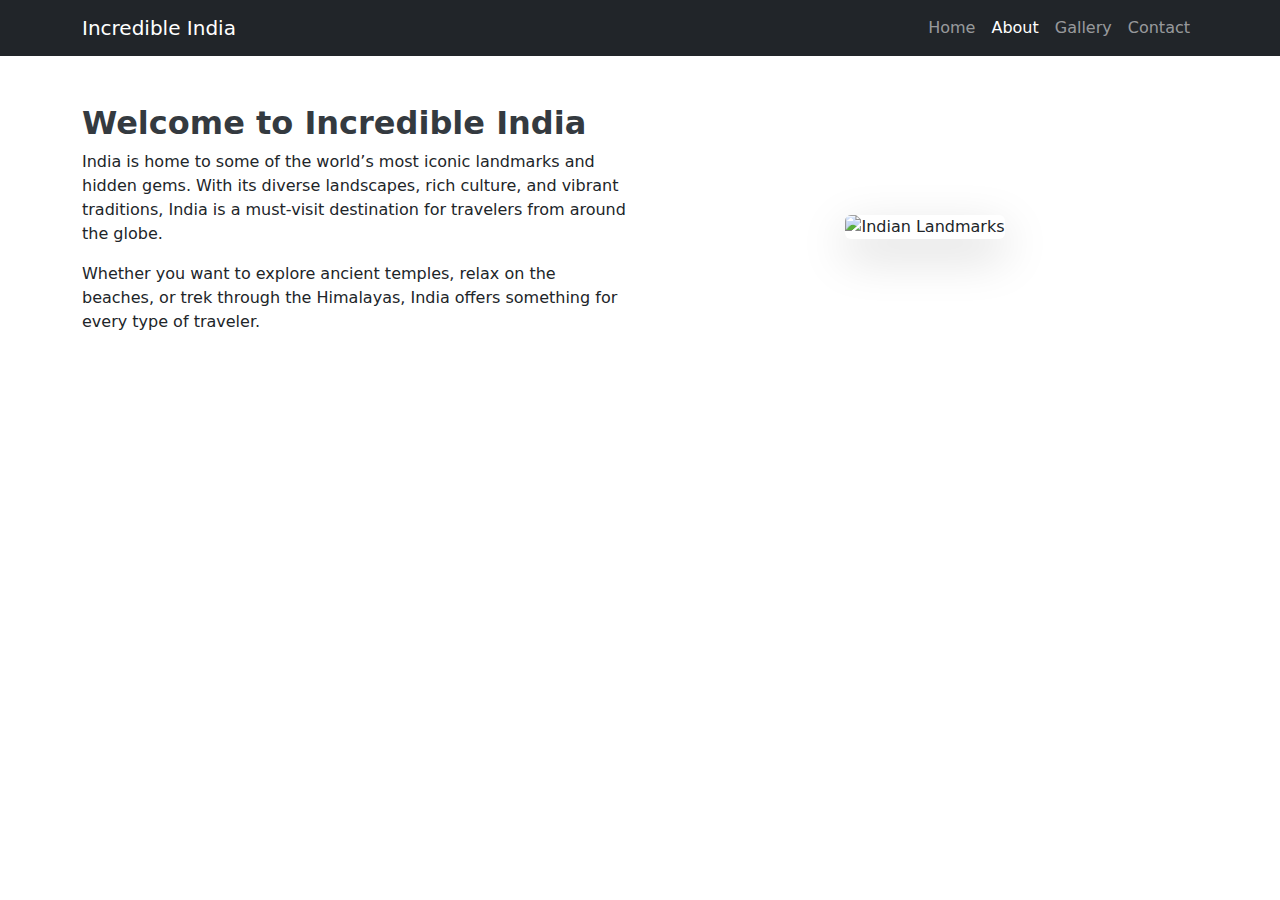
==== about.html @ abef3ae1 "Add files via upload" ====
<!DOCTYPE html>
<html lang="en">
<head>
    <meta charset="UTF-8">
    <meta name="viewport" content="width=device-width, initial-scale=1.0">
    <title>About Incredible India</title>
    <link rel="stylesheet" href="styles.css">
    <link rel="stylesheet" href="https://cdn.jsdelivr.net/npm/bootstrap@5.3.0/dist/css/bootstrap.min.css">
</head>
<body>

<!-- Navbar -->
<nav class="navbar navbar-expand-lg navbar-dark bg-dark">
    <div class="container">
        <a class="navbar-brand" href="#">Incredible India</a>
        <button class="navbar-toggler" type="button" data-bs-toggle="collapse" data-bs-target="#navbarNav">
            <span class="navbar-toggler-icon"></span>
        </button>
        <div class="collapse navbar-collapse" id="navbarNav">
            <ul class="navbar-nav ms-auto">
                <li class="nav-item"><a class="nav-link" href="index.html">Home</a></li>
                <li class="nav-item"><a class="nav-link active" href="about.html">About</a></li>
                <li class="nav-item"><a class="nav-link" href="gallery.html">Gallery</a></li>
                <li class="nav-item"><a class="nav-link" href="contact.html">Contact</a></li>
            </ul>
        </div>
    </div>
</nav>

<section class="container my-5">
    <div class="row align-items-center">
        <div class="col-md-6">
            <h2>Welcome to Incredible India</h2>
            <p>India is home to some of the world’s most iconic landmarks and hidden gems. With its diverse landscapes, rich culture, and vibrant traditions, India is a must-visit destination for travelers from around the globe.</p>
            <p>Whether you want to explore ancient temples, relax on the beaches, or trek through the Himalayas, India offers something for every type of traveler.</p>
        </div>
        <div class="col-md-6 text-center">
            <img src="india-landmarks.jpeg" class="img-fluid rounded shadow-lg" alt="Indian Landmarks">
        </div>
    </div>
</section>

<script src="https://cdn.jsdelivr.net/npm/bootstrap@5.3.0/dist/js/bootstrap.bundle.min.js"></script>
</body>
</html>
---- styles.css ----
body {
    font-family: 'Arial', sans-serif;
    color: #333;
}

.carousel-item img {
    width: 100%;
    height: auto;
    max-height: 400px;
    object-fit: contain;
}

.carousel-caption {
    background: rgba(0, 0, 0, 0.5);
    padding: 15px;
    border-radius: 10px;
}

.card {
    border: none;
    transition: 0.3s;
    background: #f8f9fa;
    display: flex;
    flex-direction: column;
    height: 100%;
}

.card:hover {
    transform: scale(1.05);
}

.btn {
    transition: 0.3s;
}

.btn:hover {
    background-color: #333;
}

.img-fluid, .gallery-img {
    transition: transform 0.3s ease-in-out;
}

.img-fluid {
    max-width: 100%;
    height: auto;
}

.img-fluid:hover, .gallery-img:hover {
    transform: scale(1.1);
}

.gallery-img:hover {
    box-shadow: 0 4px 10px rgba(0, 0, 0, 0.3);
}

.gallery-img {
    width: 100%;
    height: 250px;      
    object-fit: cover; 
}

.card-body {
    flex-grow: 1;
    display: flex;
    flex-direction: column;
    justify-content: center;
    text-align: center;
    background-color: #f8f9fa;
    padding: 15px;
}

.cta {
    background: #343a40;
    padding: 50px;
}

.about-hero {
    background: url('assets/about-banner.jpg') no-repeat center center/cover;
    height: 350px;
    position: relative;
    display: flex;
    align-items: center;
    justify-content: center;
    background-size: contain; 
    background-position: center;
    background-repeat: no-repeat;
    width: 100%;
}

.hero-overlay {
    background: rgba(0, 0, 0, 0.6);
    width: 100%;
    height: 100%;
    display: flex;
    align-items: center;
    justify-content: center;
}

.container h2 {
    color: #343a40;
    font-weight: bold;
}

.team-section {
    background: #f8f9fa;
    padding: 50px 0;
}

.team-card {
    background: #ffffff;
    padding: 20px;
    border-radius: 10px;
    box-shadow: 0 4px 8px rgba(0, 0, 0, 0.1);
    transition: transform 0.3s ease-in-out;
}

.team-card:hover {
    transform: scale(1.05);
}

.team-card img {
    width: 120px;
    height: 120px;
    border-radius: 50%;
    margin-bottom: 10px;
    border: 3px solid #007bff;
}
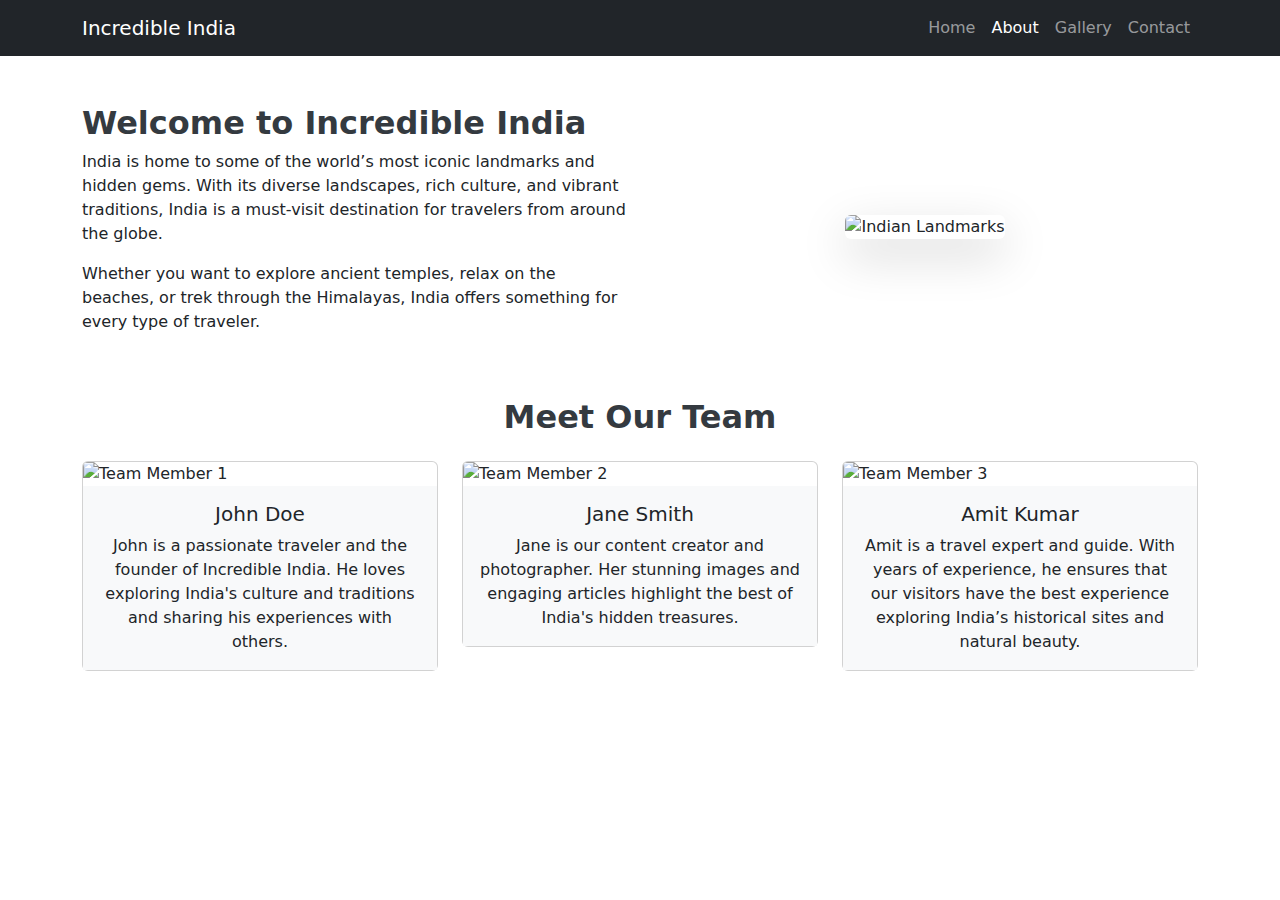
==== commit 1dee370c: "Add files via upload" ====
--- a/about.html
+++ b/about.html
@@ -27,6 +27,7 @@
     </div>
 </nav>
 
+<!-- About Section -->
 <section class="container my-5">
     <div class="row align-items-center">
         <div class="col-md-6">
@@ -40,6 +41,45 @@
     </div>
 </section>
 
+<!-- Team Section -->
+<section class="container my-5">
+    <h2 class="text-center mb-4">Meet Our Team</h2>
+    <div class="row">
+        <!-- Team Member 1 -->
+        <div class="col-md-4">
+            <div class="card">
+                <img src="team-member1.jpg" class="card-img-top" alt="Team Member 1">
+                <div class="card-body">
+                    <h5 class="card-title">John Doe</h5>
+                    <p class="card-text">John is a passionate traveler and the founder of Incredible India. He loves exploring India's culture and traditions and sharing his experiences with others.</p>
+                </div>
+            </div>
+        </div>
+
+        <!-- Team Member 2 -->
+        <div class="col-md-4">
+            <div class="card">
+                <img src="team-member2.jpg" class="card-img-top" alt="Team Member 2">
+                <div class="card-body">
+                    <h5 class="card-title">Jane Smith</h5>
+                    <p class="card-text">Jane is our content creator and photographer. Her stunning images and engaging articles highlight the best of India's hidden treasures.</p>
+                </div>
+            </div>
+        </div>
+
+        <!-- Team Member 3 -->
+        <div class="col-md-4">
+            <div class="card">
+                <img src="team-member3.jpg" class="card-img-top" alt="Team Member 3">
+                <div class="card-body">
+                    <h5 class="card-title">Amit Kumar</h5>
+                    <p class="card-text">Amit is a travel expert and guide. With years of experience, he ensures that our visitors have the best experience exploring India’s historical sites and natural beauty.</p>
+                </div>
+            </div>
+        </div>
+    </div>
+</section>
+
 <script src="https://cdn.jsdelivr.net/npm/bootstrap@5.3.0/dist/js/bootstrap.bundle.min.js"></script>
 </body>
 </html>
